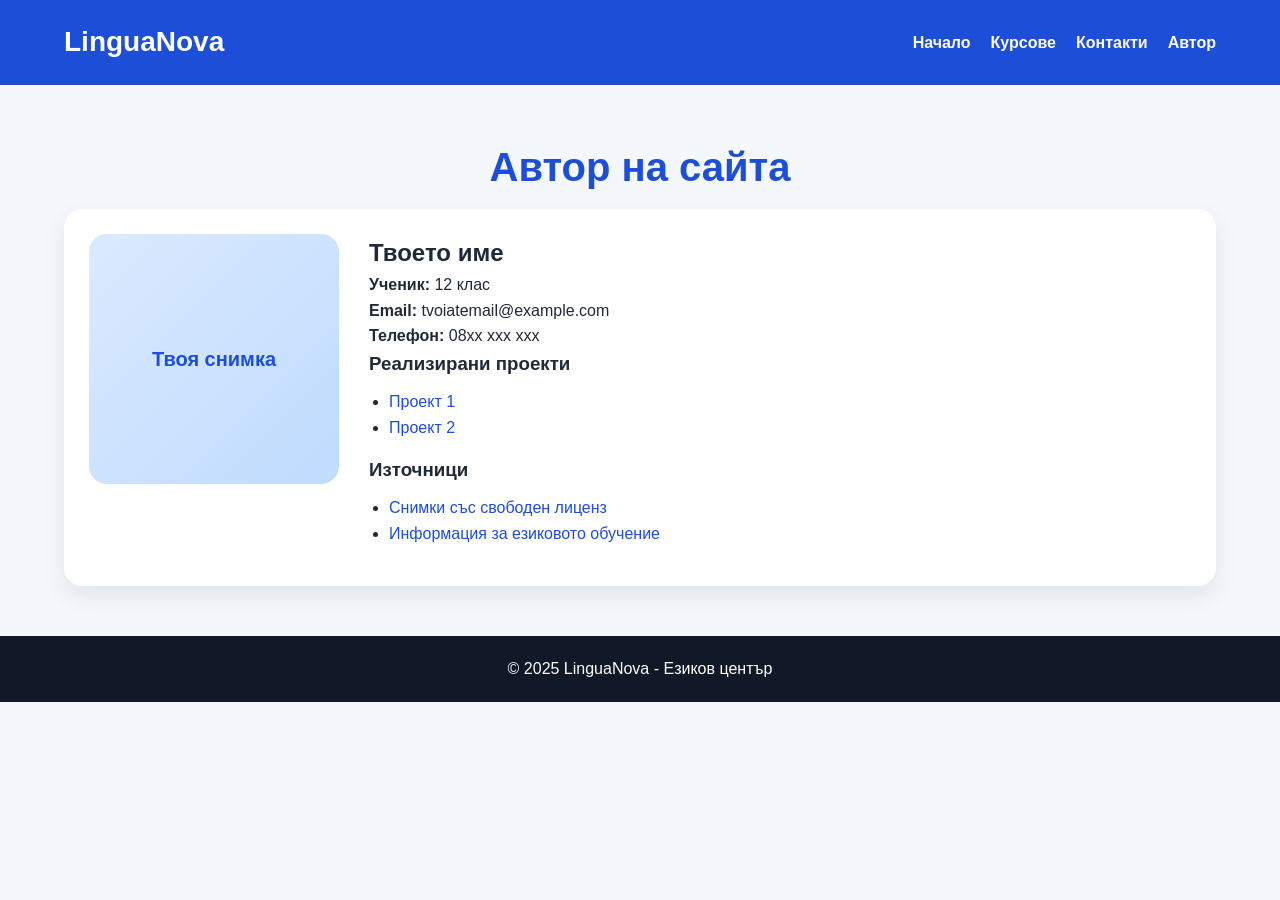
==== author.html @ 44f02262 "Add files via upload" ====
<!DOCTYPE html>
<html lang="bg">
<head>
    <meta charset="UTF-8">
    <meta name="viewport" content="width=device-width, initial-scale=1.0">
    <title>Автор - LinguaNova</title>
    <link rel="stylesheet" href="style.css">
</head>
<body>
    <nav class="navbar small-nav">
        <div class="logo">LinguaNova</div>
        <ul class="nav-links">
            <li><a href="index.html">Начало</a></li>
            <li><a href="courses.html">Курсове</a></li>
            <li><a href="contacts.html">Контакти</a></li>
            <li><a href="author.html">Автор</a></li>
        </ul>
    </nav>

    <main class="container">
        <h1 class="page-title">Автор на сайта</h1>

        <section class="author-card">
            <div class="author-photo">Твоя снимка</div>
            <div class="author-info">
                <h2>Твоето име</h2>
                <p><strong>Ученик:</strong> 12 клас</p>
                <p><strong>Email:</strong> tvoiatemail@example.com</p>
                <p><strong>Телефон:</strong> 08xx xxx xxx</p>

                <h3>Реализирани проекти</h3>
                <ul>
                    <li><a href="#">Проект 1</a></li>
                    <li><a href="#">Проект 2</a></li>
                </ul>

                <h3>Източници</h3>
                <ul>
                    <li><a href="#">Снимки със свободен лиценз</a></li>
                    <li><a href="#">Информация за езиковото обучение</a></li>
                </ul>
            </div>
        </section>
    </main>

    <footer>
        <p>© 2025 LinguaNova - Езиков център</p>
    </footer>
</body>
</html>
---- style.css ----
* {
    margin: 0;
    padding: 0;
    box-sizing: border-box;
}

body {
    font-family: Arial, sans-serif;
    background: #f4f7fb;
    color: #1f2937;
    line-height: 1.6;
}

.hero {
    background: linear-gradient(135deg, #1d4ed8, #06b6d4);
    color: white;
    min-height: 100vh;
    padding: 20px 0;
}

.navbar {
    width: 90%;
    max-width: 1200px;
    margin: 0 auto 40px auto;
    display: flex;
    justify-content: space-between;
    align-items: center;
    flex-wrap: wrap;
    gap: 15px;
}

.small-nav {
    background: #1d4ed8;
    padding: 20px 5%;
    margin: 0;
    width: 100%;
    max-width: 100%;
}

.logo {
    font-size: 28px;
    font-weight: bold;
    color: white;
}

.nav-links {
    display: flex;
    list-style: none;
    gap: 20px;
    flex-wrap: wrap;
}

.nav-links a {
    color: white;
    text-decoration: none;
    font-weight: bold;
    transition: 0.3s;
}

.nav-links a:hover {
    color: #dbeafe;
}

.hero-content {
    width: 90%;
    max-width: 900px;
    margin: 80px auto;
    text-align: center;
}

.hero-content h1 {
    font-size: 54px;
    margin-bottom: 20px;
}

.hero-content p {
    font-size: 20px;
    margin-bottom: 30px;
}

.btn {
    display: inline-block;
    background: white;
    color: #1d4ed8;
    padding: 14px 26px;
    border-radius: 10px;
    text-decoration: none;
    font-weight: bold;
    border: none;
    cursor: pointer;
    transition: 0.3s;
}

.btn:hover {
    background: #dbeafe;
}

.container {
    width: 90%;
    max-width: 1200px;
    margin: 50px auto;
}

.cards {
    display: grid;
    grid-template-columns: repeat(auto-fit, minmax(260px, 1fr));
    gap: 25px;
    margin-bottom: 50px;
}

.card,
.course-card,
.contact-box,
.author-card,
.info-box {
    background: white;
    border-radius: 18px;
    padding: 25px;
    box-shadow: 0 10px 25px rgba(0, 0, 0, 0.08);
}

.card h2,
.course-card h2,
.contact-box h2,
.info-text h2 {
    margin-bottom: 15px;
    color: #1d4ed8;
}

.info-section {
    display: grid;
    grid-template-columns: 2fr 1fr;
    gap: 25px;
    align-items: start;
    margin-bottom: 50px;
}

.info-text {
    background: white;
    border-radius: 18px;
    padding: 25px;
    box-shadow: 0 10px 25px rgba(0, 0, 0, 0.08);
}

.info-box ul {
    padding-left: 20px;
}

.page-title {
    text-align: center;
    font-size: 40px;
    margin-bottom: 10px;
    color: #1d4ed8;
}

.subtitle {
    text-align: center;
    margin-bottom: 35px;
    color: #4b5563;
}

.chart-section {
    background: white;
    border-radius: 18px;
    padding: 30px;
    box-shadow: 0 10px 25px rgba(0, 0, 0, 0.08);
    margin-bottom: 50px;
}

.chart-section h2 {
    margin-bottom: 25px;
    color: #1d4ed8;
}

.bar-item {
    margin-bottom: 18px;
}

.bar-item span {
    display: block;
    margin-bottom: 8px;
    font-weight: bold;
}

.bar {
    width: 100%;
    height: 22px;
    background: #e5e7eb;
    border-radius: 999px;
    overflow: hidden;
}

.fill {
    height: 100%;
    border-radius: 999px;
    background: linear-gradient(90deg, #2563eb, #06b6d4);
}

.fill1 { width: 95%; }
.fill2 { width: 75%; }
.fill3 { width: 65%; }
.fill4 { width: 55%; }
.fill5 { width: 45%; }
.fill6 { width: 35%; }

.contact-grid {
    display: grid;
    grid-template-columns: 1fr 1fr;
    gap: 25px;
    margin-bottom: 50px;
}

form {
    display: flex;
    flex-direction: column;
    gap: 12px;
}

input,
textarea {
    padding: 12px;
    border: 1px solid #cbd5e1;
    border-radius: 10px;
    font-size: 16px;
}

.author-card {
    display: grid;
    grid-template-columns: 250px 1fr;
    gap: 30px;
    align-items: start;
}

.author-photo {
    height: 250px;
    background: linear-gradient(135deg, #dbeafe, #bfdbfe);
    border-radius: 18px;
    display: flex;
    align-items: center;
    justify-content: center;
    color: #1d4ed8;
    font-weight: bold;
    font-size: 20px;
}

.author-info ul {
    padding-left: 20px;
    margin-top: 10px;
    margin-bottom: 15px;
}

.author-info a {
    color: #1d4ed8;
    text-decoration: none;
}

footer {
    background: #111827;
    color: white;
    text-align: center;
    padding: 20px;
    margin-top: 30px;
}

@media (max-width: 768px) {
    .hero-content h1 {
        font-size: 36px;
    }

    .hero-content p {
        font-size: 18px;
    }

    .info-section,
    .contact-grid,
    .author-card {
        grid-template-columns: 1fr;
    }

    .navbar {
        flex-direction: column;
        align-items: flex-start;
    }

    .nav-links {
        flex-direction: column;
        gap: 10px;
    }
}
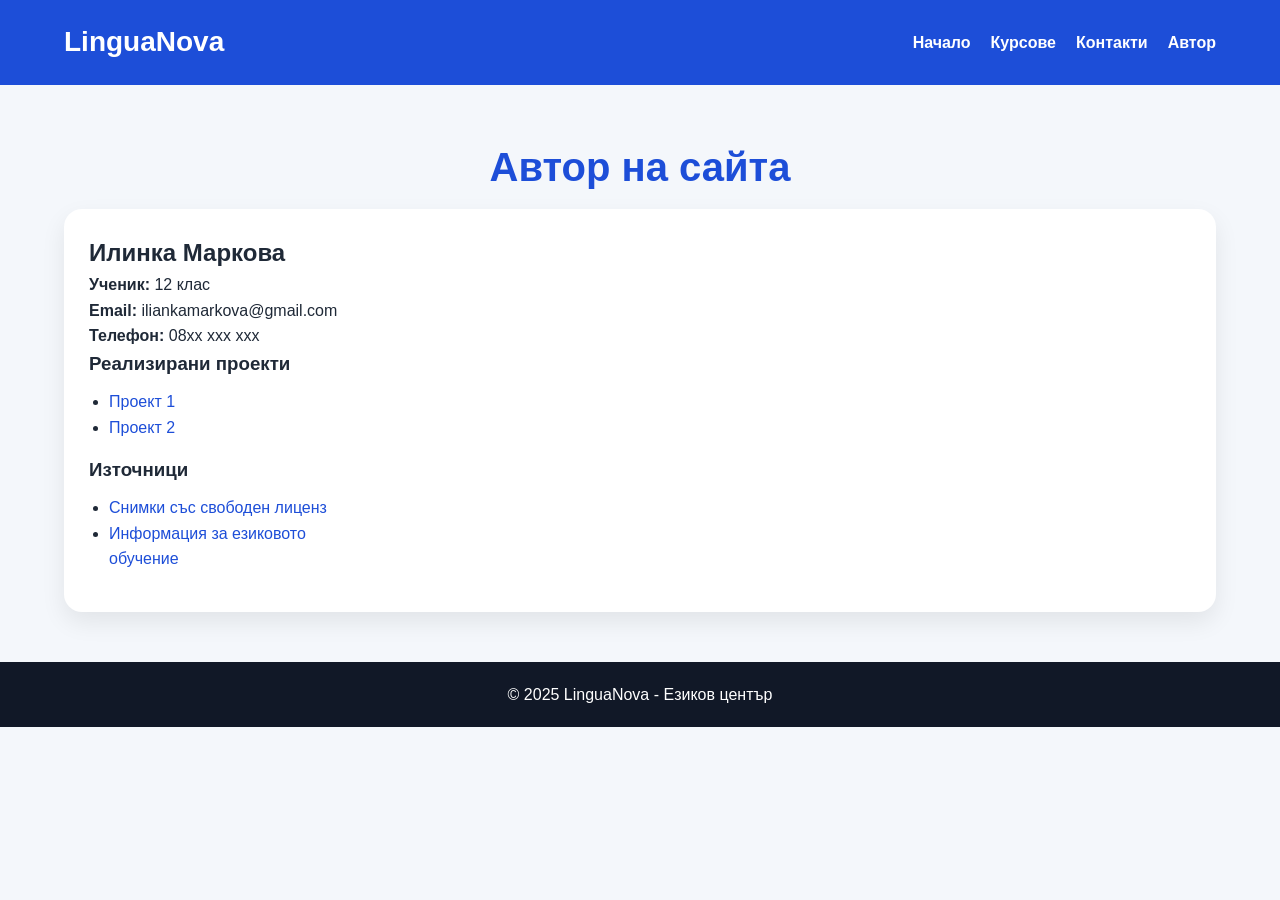
==== commit fafbb940: "Update author.html" ====
--- a/author.html
+++ b/author.html
@@ -21,11 +21,10 @@
         <h1 class="page-title">Автор на сайта</h1>
 
         <section class="author-card">
-            <div class="author-photo">Твоя снимка</div>
             <div class="author-info">
-                <h2>Твоето име</h2>
+                <h2>Илинка Маркова</h2>
                 <p><strong>Ученик:</strong> 12 клас</p>
-                <p><strong>Email:</strong> tvoiatemail@example.com</p>
+                <p><strong>Email:</strong> iliankamarkova@gmail.com</p>
                 <p><strong>Телефон:</strong> 08xx xxx xxx</p>
 
                 <h3>Реализирани проекти</h3>
@@ -47,4 +46,4 @@
         <p>© 2025 LinguaNova - Езиков център</p>
     </footer>
 </body>
-</html>+</html>
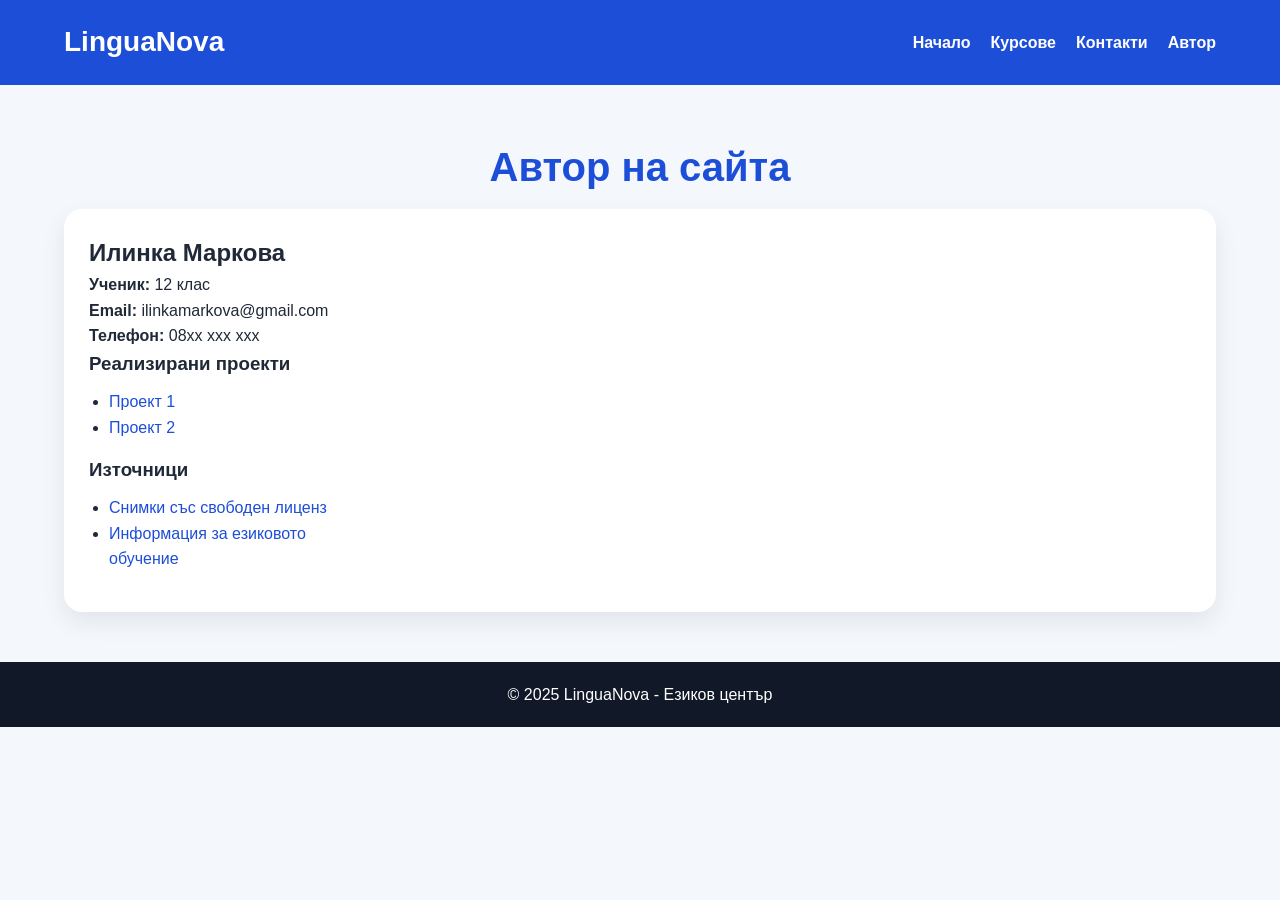
==== commit f8057828: "Update author.html" ====
--- a/author.html
+++ b/author.html
@@ -24,7 +24,7 @@
             <div class="author-info">
                 <h2>Илинка Маркова</h2>
                 <p><strong>Ученик:</strong> 12 клас</p>
-                <p><strong>Email:</strong> iliankamarkova@gmail.com</p>
+                <p><strong>Email:</strong> ilinkamarkova@gmail.com</p>
                 <p><strong>Телефон:</strong> 08xx xxx xxx</p>
 
                 <h3>Реализирани проекти</h3>
--- a/style.css
+++ b/style.css
@@ -286,4 +286,32 @@
         flex-direction: column;
         gap: 10px;
     }
-}
+
+.fade-in {
+    opacity: 0;
+    transform: translateY(80px); /* по-голямо разстояние */
+    transition: 1.2s ease;
+}
+
+.fade-in.show {
+    opacity: 1;
+    transform: translateY(0);
+}
+.btn {
+    display: inline-block;
+    background: white;
+    color: #1d4ed8;
+    padding: 14px 26px;
+    border-radius: 10px;
+    text-decoration: none;
+    font-weight: bold;
+    border: none;
+    cursor: pointer;
+
+    transition: transform 0.3s ease, background 0.3s ease;
+}
+
+.btn:hover {
+    transform: scale(1.1);
+    background: #dbeafe;
+}
